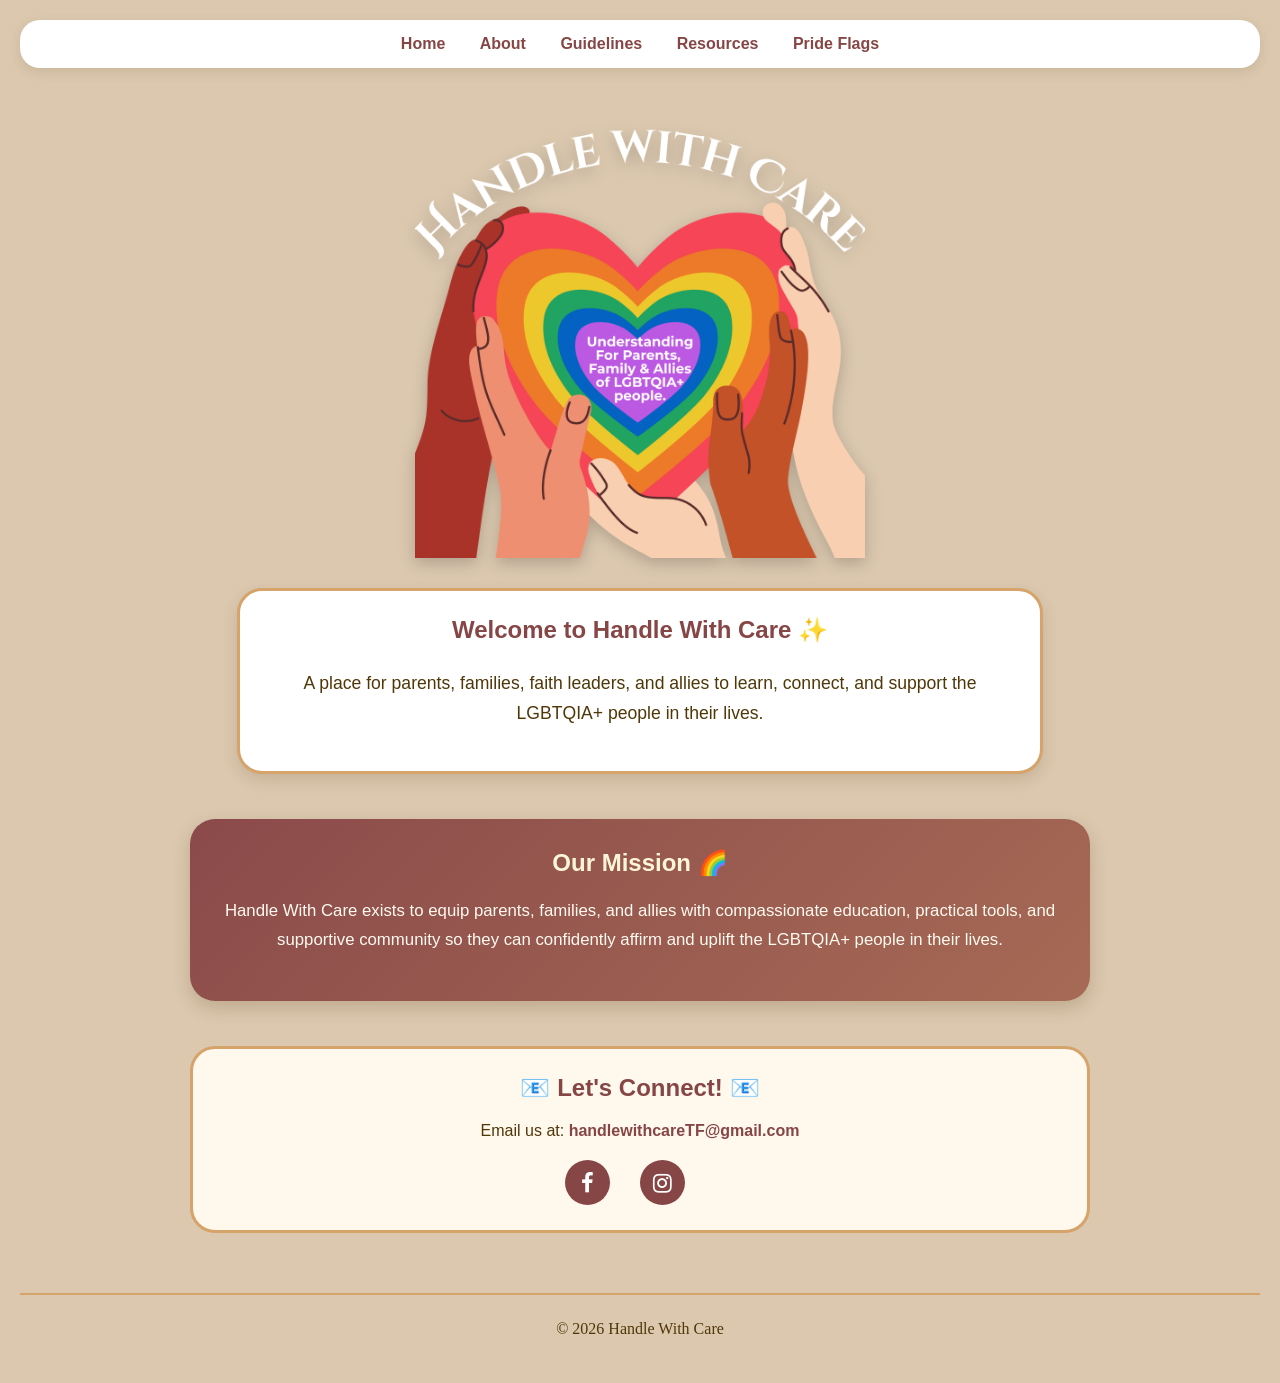
==== index.html @ 481fc2e7 "Had the folders incorrectly." ====
<!DOCTYPE html>
<html lang="en">
    <head>

<link rel="stylesheet" href="style.css">
<link rel="stylesheet" href="https://cdnjs.cloudflare.com/ajax/libs/font-awesome/4.7.0/css/font-awesome.min.css">
<title>Handle With Care</title>
</head>
    

<body>
<!-- This is where I will put an intro and 3 links. I also did some clean up to make it look prettier.-->

<header>

    <nav>
        <a href="index.html">Home</a>
        <a href="about.html">About</a>
        <a href="guidelines.html">Guidelines</a>
        <a href="favorites.html">Resources</a>
        <a href="facts.html">Pride Flags</a>
    </nav>

</header>

    <!--I didn't like what type of website I was building, and decided to start from scratch, I might 
    regret this decision, I might not!-->

    <!-- I did some research on the good old internet and looked up the code to change the color of my 
     font and the position of where the header is. It also took me a bit to fix it because
    some of the information was confusing so I had to play with it, which was a good experience!-->

    <!--I did more research for the website code and color numbers, I wanted to make something way better
    I probably spent way too much time and finding different lessons for code, but I want to use this website
    in the future. I am super excited!-->

    <main>

        <img 
        src="Handle with Care LOGO White.png" 
        class="logo"
        alt="Handle With Care Logo."
        >

        <section class="welcome">

            <h1>Welcome to Handle With Care ✨</h1>

            <p>
                A place for parents, families, faith leaders, and allies
                to learn, connect, and support the LGBTQIA+ people in their lives.
            </p>
        
        </section>

        <section class="mission">

            <h2>Our Mission 🌈</h2> <!--The emojis I would just open the emoji keyboard and google.-->

            <p>
                Handle With Care exists to equip parents, families, and allies
                with compassionate education, practical tools, and supportive
                community so they can confidently affirm and uplift the
                LGBTQIA+ people in their lives.
            </p>

        </section>

        <section class="contact">

            <h2>📧 Let's Connect! 📧</h2>

            <p>
                Email us at:
                <a href="mailto:handlewithcareTF@gmail.com">
                    handlewithcareTF@gmail.com
                </a>

            </p>

            <section class="socials">

                <a href="https://www.facebook.com/profile.php?id=61593696044257" class="fa fa-facebook"></a>
                
                <a href="https://www.instagram.com/handlewithcaretf/" class="fa fa-instagram"></a>

            </p>

        </section>

    </main>


     <footer>
        &copy; 2026 Handle With Care
    </footer>



    </body>
    </html>
---- style.css ----
/* this code was too simply and not looking the way that I would have preffered
it looked too bold and plain at the same time.

body{
    background-color: rgb(179, 165, 140);
}

p{
    font-family: cursive;
    text-align: center;
}

a:link{
    color:rgb(102, 45, 5);
}

a:visited{
    color:maroon;
}*/

/*I researched more code and meanings for my background and images to make the
page cleaner and prettier*/

/* Page Layout*/

body {
    background-color: #dbc8af;

    font-family: Arial, sans-serif;

    margin: 0;
    padding: 20px;

    color: rgb(80, 55, 8);
}

/* Navigation */

nav {
    text-align: center;
    margin-bottom: 30px;
    padding: 15px;

    background-color: #fff;
    border-radius: 20px;

    box-shadow: 0 4px 12px rgba(80, 55, 8, 0.12);
}

nav a {
    color: rgb(135, 70, 70);
    text-decoration: none;
    font-weight: bold;
    margin: 0 15px;

    transition: color 0.3s ease;
}

nav a:hover {
    color: #d1845c;
}

/* Headings */

h1 {
    color: rgb(135, 70, 70);
    text-align: center;
    margin-bottom: 25px;
}

h2 {
    color: rgb(135, 70, 70);
    text-align: center;
}

/* Home */

main {
    max-width: 900px;
    margin: 0 auto;
}

/* Logo */

.logo {
    display: block;

    width: 55%;
    max-width: 450px;
    height: auto;

    margin: 40px auto 25px;

    filter: drop-shadow(
        0 5px 8px rgba(0, 0, 0, 0.2)
    );
}

/* Welcome */

.welcome {
    text-align: center;

    max-width: 750px;

    margin: 30px auto 45px;

    padding: 25px;

    background-color: #ffffff;

    border: 3px solid #d6a36a;

    border-radius: 25px;

    box-shadow:
        0 6px 15px rgba(80, 55, 8, 0.15);
}

.welcome h1 {
    margin-top: 0;
}

.welcome p {
    color: rgb(80, 55, 8);

    font-size: 1.1rem;

    line-height: 1.7;
}

/* Mission Statement */

.mission {
    text-align: center;

    margin: 40px auto;

    padding: 30px;

    background: linear-gradient(
        135deg,
        #8b4a4a,
        #a66a55
    );

    border-radius: 25px;

    box-shadow:
        0 7px 18px rgba(80, 55, 8, 0.2);
}

.mission h2 {
    color: #fff5d7;
    margin-top: 0;
}

.mission p {
    color: #fffaf0;

    line-height: 1.7;

    font-size: 1.05rem;
}

/* Contact */

.contact {
    text-align: center;

    margin: 45px auto;

    padding: 25px;

    background-color: #fff8ed;

    border: 3px solid #d6a36a;

    border-radius: 25px;
}

.contact h2 {
    margin-top: 0;
}

.contact p > a {
    color: rgb(135, 70, 70);

    font-weight: bold;

    text-decoration: none;
}

.contact p > a:hover {
    color: #d1845c;

    text-decoration: underline;
}

/* About */

.intro {
    color: rgb(80, 55, 8);

    text-align: center;

    max-width: 850px;

    margin: 15px auto;

    line-height: 1.6;
}

/* Team member cards */

.person {
    display: flex;

    align-items: center;

    gap: 30px;

    max-width: 900px;

    margin: 35px auto;

    padding: 25px;

    background-color: #ffffff;

    border: 3px solid #d6a36a;

    border-radius: 25px;

    box-shadow:
        0 6px 15px rgba(80, 55, 8, 0.15);

    transition:
        transform 0.3s ease,
        box-shadow 0.3s ease;
}

/* Alternate card direction */

.person:nth-of-type(even) {
    flex-direction: row-reverse;

    border-color: #9b6b6b;
}

/* Team member pictures */

.person img {
    width: 160px;
    height: 160px;

    object-fit: cover;

    border-radius: 50%;

    border: 5px solid white;

    box-shadow:
        0 0 0 4px #d6a36a,
        0 5px 12px rgba(0, 0, 0, 0.2);

    flex-shrink: 0;

    transition:
        transform 0.3s ease;
}

/* Team card hover */

.person:hover {
    transform: translateY(-5px);

    box-shadow:
        0 10px 22px rgba(80, 55, 8, 0.2);
}

.person:hover img {
    transform: rotate(3deg) scale(1.05);
}

/* Team member text */

.person p {
    flex: 1;

    margin: 0;

    color: rgb(80, 55, 8);

    line-height: 1.7;
}

/* Team member names */

.person strong {
    display: block;

    color: rgb(135, 70, 70);

    font-size: 1.5rem;

    margin-bottom: 10px;
}

/* Resources */

.resources {
    max-width: 900px;

    margin: 0 auto;
}

/* Resource introduction */

.resource-intro {
    max-width: 750px;

    margin: 20px auto 40px;

    text-align: center;

    color: rgb(80, 55, 8);

    line-height: 1.7;

    font-size: 1.05rem;
}

/* Resource cards */

.resource-card {
    margin: 30px auto;

    padding: 25px;

    background-color: #ffffff;

    border: 3px solid #d6a36a;

    border-radius: 25px;

    box-shadow:
        0 6px 15px rgba(80, 55, 8, 0.15);

    transition:
        transform 0.3s ease,
        box-shadow 0.3s ease;
}

/* Alternate card colors */

.resource-card:nth-of-type(odd) {
    border-color: #d6a36a;
}

.resource-card:nth-of-type(even) {
    border-color: #9b6b6b;
}

/* Resource card hover */

.resource-card:hover {
    transform: translateY(-5px);

    box-shadow:
        0 10px 22px rgba(80, 55, 8, 0.2);
}

/* Organization names */

.resource-card h2 {
    margin-top: 0;

    margin-bottom: 15px;

    text-align: center;
}

.resource-card h2 a {
    color: rgb(135, 70, 70);

    text-decoration: none;
}

.resource-card h2 a:hover {
    color: #d1845c;
}

/* Resource descriptions */

.resource-card p {
    color: rgb(80, 55, 8);

    line-height: 1.7;
}

/* Resource Logos */

.cfc-logo {
    display: block;
    width: 25%;
    max-width: 300px;
    height: auto;

    margin: 40px auto 25px;

    filter: drop-shadow(
        0 5px 8px rgba(0, 0, 0, 0.2)
    );
}

.qc-logo {
    display: block;
    width: 30%;
    height: auto;
    margin: 40px auto 25px;
    filter: drop-shadow(
        0 5px 8px rgba(0, 0, 0, 0.2)
    );
}

.sip-logo {
    display: block;
    width: 30%;
    height: auto;
    margin: 40px auto 25px;
    filter: drop-shadow(
        0 5px 8px rgba(0, 0, 0, 0.2)
    );
}

.ta-logo {
    display: block;
    width: 30%;
    height: auto;
    margin: 40px auto 25px;
    filter: drop-shadow(
        0 5px 8px rgba(0, 0, 0, 0.2)
    );
}

.stip-logo {
    display: block;
    width: 30%;
    height: auto;
    margin: 40px auto 25px;
    filter: drop-shadow(
        0 5px 8px rgba(0, 0, 0, 0.2)
    );
}

.md-logo {
    display: block;
    width: 40%;
    height: auto;
    margin: 40px auto 25px;
    filter: drop-shadow(
        0 5px 8px rgba(0, 0, 0, 0.2)
    );
}

/* Guidelines List */

.guideline-list {
    max-width: 750px;

    margin: 40px auto;

    padding: 25px 40px;

    background-color: #ffffff;

    border: 3px solid #d6a36a;

    border-radius: 25px;

    box-shadow:
        0 6px 15px rgba(80, 55, 8, 0.15);

    color: rgb(80, 55, 8);

    line-height: 1.8;

    text-align: center;

    list-style-position: inside;
}

.guideline-list li {
    margin-bottom: 10px;

    text-align: center;
}

.guideline-list li:last-child {
    margin-bottom: 0;
}

/* Guidelines Table */

.guidelines-table {
    width: 90%;

    max-width: 900px;

    margin: 40px auto;

    border-collapse: collapse;

    background-color: #ffffff;

    border: 3px solid #d6a36a;

    border-radius: 20px;

    overflow: hidden;

    box-shadow:
        0 6px 15px rgba(135, 70, 70, 0.15);

    color: rgb(80, 55, 8);
}

.guidelines-table th {
    background-color: rgb(135, 70, 70);

    color: #fff5d7;

    padding: 15px;

    text-align: center;

    font-size: 1.1rem;
}

.guidelines-table td {
    padding: 15px;

    text-align: center;

    line-height: 1.6;

    border-top: 1px solid #d6a36a;
}

.guidelines-table tr:nth-child(even) {
    background-color: #fff8ed;
}

.guidelines-table tr:hover {
    background-color: #f3e3d1;
}

/* Visit buttons */

.resource-card .visit {
    text-align: center;

    margin-top: 20px;
}

.resource-card .visit a {
    display: inline-block;

    padding: 10px 18px;

    background-color: rgb(135, 70, 70);

    color: white;

    border-radius: 20px;

    text-decoration: none;

    font-weight: bold;

    transition:
        background-color 0.3s ease,
        transform 0.2s ease;
}

.resource-card .visit a:hover {
    background-color: #d1845c;

    transform: scale(1.05);
}

/* Core Values */

.core-values {
    text-align: center;
}

.core-values h2 {
    text-align: center;
}

.core-values ul {
    display: inline-block;

    text-align: left;

    margin: 0 auto;

    padding-left: 40px;

    line-height: 1.8;
}

/*Pride Flags Table */

.prideflags-table {
    width: 90%;

    max-width: 900px;

    margin: 40px auto;

    border-collapse: separate;

    background-color: #ffffff;

    border: 3px solid #d6a36a;

    border-radius: 20px;

    overflow: hidden;

    box-shadow:
        0 6px 15px rgba(135, 70, 70, 0.15);

    color: rgb(80, 55, 8);
}

.prideflags-table img {
    display: block;
     width: 180px;
     height: 110px;

    object-fit: cover;

    margin: 0 auto 10px;

    border-radius: 8px;

    border: 3px solid white;

    box-shadow:
        0 3px 8px rgba(0, 0, 0, 0.18);
}

.prideflags-table th {
    background-color: rgb(135, 70, 70);

    color: #fff5d7;

    padding: 18px;

    text-align: center;

    font-size: 1.1rem;
}

.prideflags-table td {
    padding: 20px;

    text-align: center;

    vertical-align: middle;

    line-height: 1.6;

    border-top: 1px solid #d6a36a;
}

.prideflags-table tr:nth-child(even) {
    background-color: #fff8ed;
}

.prideflags-table tr:hover {
    background-color: #f3e3d1;
}

.prideflags-table td:first-child {
    width: 30%;
    
    font-weight: bold;

    color: rgba(135, 70, 70);

    font-size: 1.05rem;
}

.prideflags-table td:last-child {
    text-align: left;

    width: 70%;
}

/* Allies Section */

.allies-section {
    max-width: 700px;

    margin: 45px auto;

    padding: 30px;

    background-color: #ffffff;

    border: 3px solid #d6a36a;

    border-radius: 25px;

    box-shadow: 
        0 6px 15px rgba(80, 55, 8, 0.15);

    text-align: center;
}

.allies-section h2 {
    margin-top: 0;

    margin-bottom: 25px;

    color: rgb(135, 70, 70);
}

.ally-flag {
    display: block;

    width: 220px;
    height: auto;

    margin: 0 auto 25px;

    border-radius: 10px;

    border: 3px solid white;

    box-shadow: 
        0 4px 10px rgba(0, 0, 0, 0.18);
}

.allies-section p {
    max-width: 600px;

    margin: 0 auto;

    color: rgb(80, 55, 8);

    line-height: 1.7;

    font-size: 1.05rem;
}

/* Icons for Socials */

.socials {
    display: flex;

    justify-content: center;

    gap: 30px;

    margin-top: 20px;
}

.socials a {
    display: flex;

    align-items: center;
    justify-content: center;

    width: 45px;
    height: 45px;

    background-color: rgb(135, 70, 70);

    color: white;

    border-radius: 50%;

    text-decoration: none;

    font-size: 22px;

    transition: 
    background-color 0.3s ease,
    transform 0.2s ease;
}

.socials a:hover {
    background-color: #d1845c;

    transform: translate(-3px);
}

/* Footer */

footer {
    text-align: center;

    color: rgb(80, 55, 8);

    font-family: cursive;

    margin-top: 60px;

    padding: 25px;

    border-top: 2px solid #d6a36a;
}

/* Phone App */

@media (max-width: 600px) {

    body {
        padding: 10px;
    }

    /* Phone Navigation */

    nav a {
        display: inline-block;

        margin: 5px 8px;
    }

    /* Phone Home Logo */

    .logo {
        width: 75%;
    }

    /* Phone Home Sections */

    .welcome,
    .mission,
    .contact {
        margin-left: 10px;

        margin-right: 10px;

        padding: 20px;
    }

    /* Phone Team Cards */

    .person,
    .person:nth-of-type(even) {
        flex-direction: column;

        text-align: center;
    }

    .person img {
        width: 140px;

        height: 140px;
    }

    .person p {
        text-align: center;
    }

    /* Phone Resource Cards */

    .resources {
        padding: 0 10px;
    }

    .resource-card {
        padding: 20px;
    }

    /* Phone Guidelines List */

    .guideline-list {
        padding: 20px 30px;
    }

    /* Phone Guidelines Table */

    .guidelines-table {
        width: 100%;

        font-size: 0.9rem;
    }

    .guidelines-table th,
    .guidelines-table td {
        padding: 10px;
    }

}
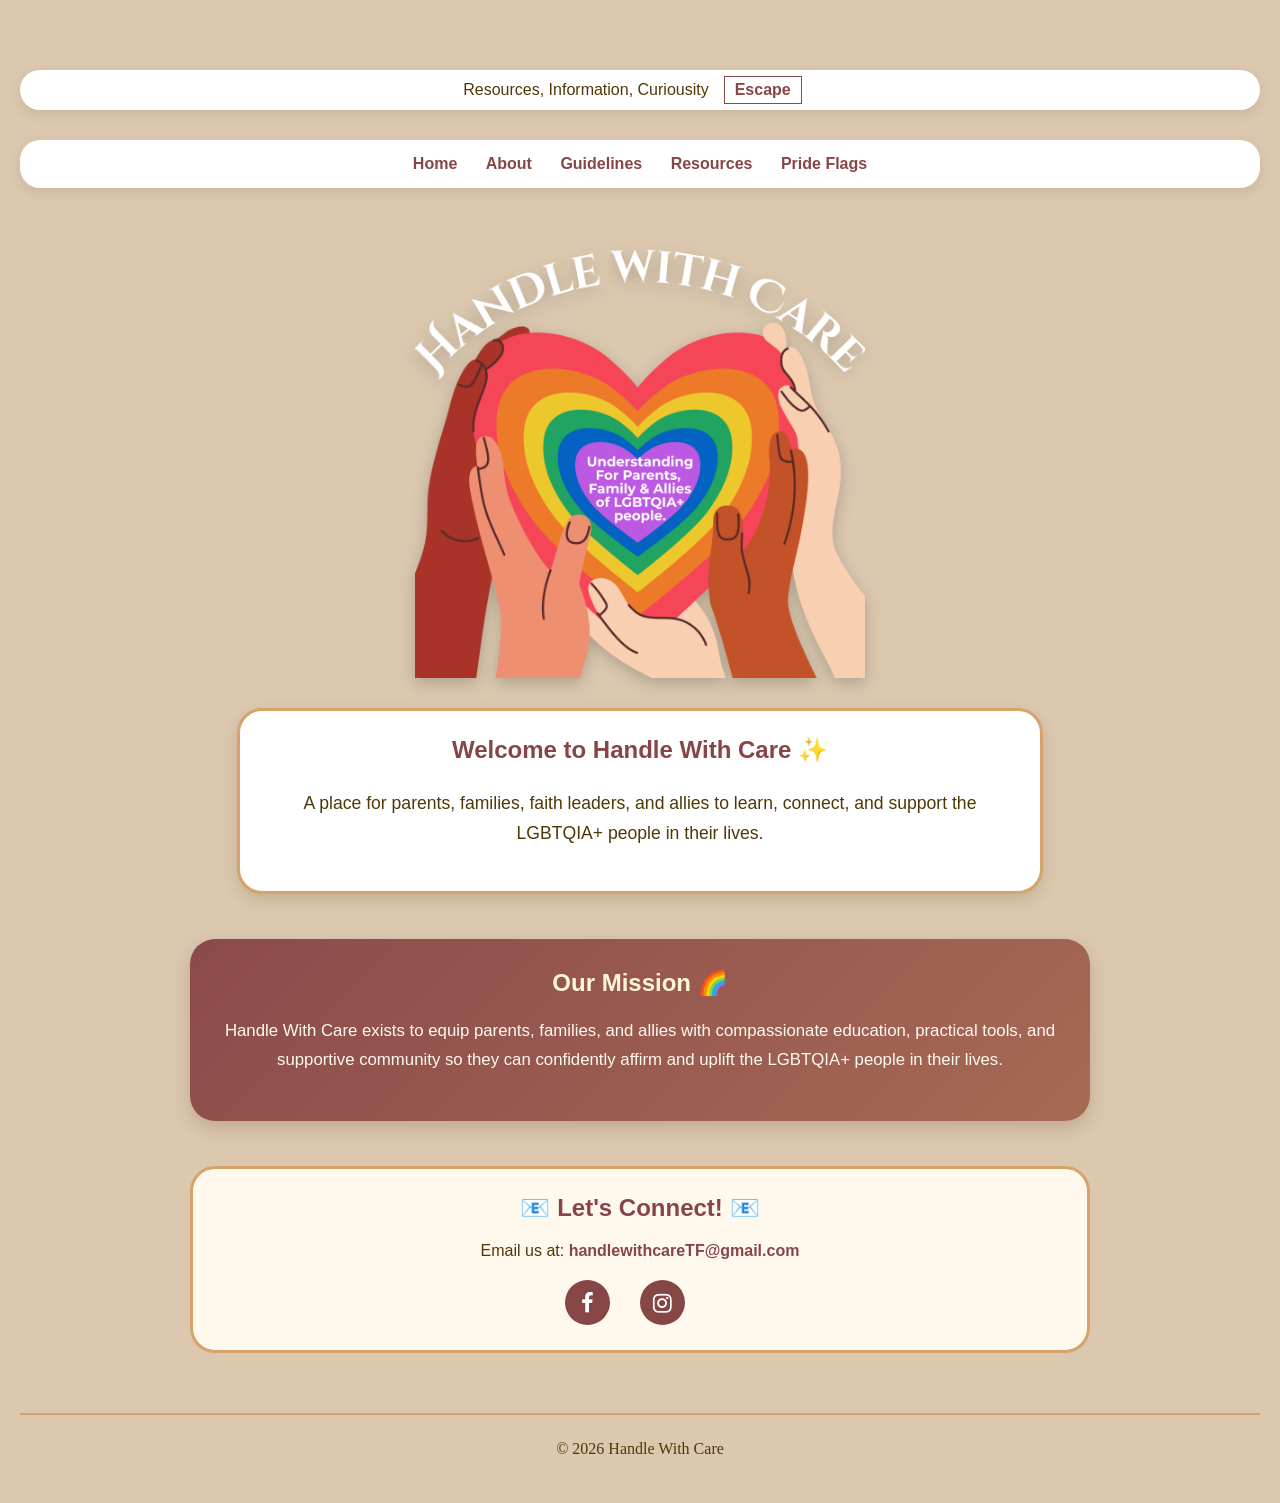
==== commit cd7ac225: "Added button and husband title" ====
--- a/index.html
+++ b/index.html
@@ -13,7 +13,12 @@
 
 <header>
 
-    <nav>
+    <nav class="top-bar">
+        <p>Resources, Information, Curiousity</p>
+        <a href="https://www.google.com/" class="escape-button">Escape</a>
+    </nav>
+
+    <nav class="main-nav">
         <a href="index.html">Home</a>
         <a href="about.html">About</a>
         <a href="guidelines.html">Guidelines</a>
--- a/style.css
+++ b/style.css
@@ -29,7 +29,8 @@
     font-family: Arial, sans-serif;
 
     margin: 0;
-    padding: 20px;
+
+    padding: 70px 20px 20px 20px;
 
     color: rgb(80, 55, 8);
 }
@@ -38,10 +39,13 @@
 
 nav {
     text-align: center;
+
     margin-bottom: 30px;
+
     padding: 15px;
 
     background-color: #fff;
+
     border-radius: 20px;
 
     box-shadow: 0 4px 12px rgba(80, 55, 8, 0.12);
@@ -49,8 +53,11 @@
 
 nav a {
     color: rgb(135, 70, 70);
+
     text-decoration: none;
+
     font-weight: bold;
+
     margin: 0 15px;
 
     transition: color 0.3s ease;
@@ -60,16 +67,57 @@
     color: #d1845c;
 }
 
+/* Escape Button/Bar */ /* Note to self, z-index means that it stay at the top of the page Taylor, you need it! */
+
+.top-bar {
+    display: flex;
+
+    justify-content: center;
+
+    align-items: center;
+
+    padding: 6px 20px;
+
+    background-color: #ffffff;
+}
+
+
+.top-bar p {
+    margin: 0;
+}
+
+.escape-button {
+    border: 1px solid #8b4a4a;
+
+    padding: 4px 10px;
+
+    text-decoration: none;
+}
+
+.main-nav {
+    margin-top: 15px;
+
+    text-align: center;
+}
+
+.main-nav a {
+    margin: 0 12px;
+
+    text-decoration: none;
+}
 /* Headings */
 
 h1 {
     color: rgb(135, 70, 70);
-    text-align: center;
+
+    text-align: center;
+
     margin-bottom: 25px;
 }
 
 h2 {
     color: rgb(135, 70, 70);
+
     text-align: center;
 }
 
@@ -77,6 +125,7 @@
 
 main {
     max-width: 900px;
+
     margin: 0 auto;
 }
 
@@ -86,7 +135,9 @@
     display: block;
 
     width: 55%;
+
     max-width: 450px;
+
     height: auto;
 
     margin: 40px auto 25px;
@@ -152,6 +203,7 @@
 
 .mission h2 {
     color: #fff5d7;
+
     margin-top: 0;
 }
 
@@ -403,8 +455,11 @@
 
 .cfc-logo {
     display: block;
+
     width: 25%;
+
     max-width: 300px;
+
     height: auto;
 
     margin: 40px auto 25px;
@@ -416,9 +471,13 @@
 
 .qc-logo {
     display: block;
+
     width: 30%;
+
     height: auto;
+
     margin: 40px auto 25px;
+
     filter: drop-shadow(
         0 5px 8px rgba(0, 0, 0, 0.2)
     );
@@ -426,9 +485,13 @@
 
 .sip-logo {
     display: block;
+
     width: 30%;
+
     height: auto;
+
     margin: 40px auto 25px;
+
     filter: drop-shadow(
         0 5px 8px rgba(0, 0, 0, 0.2)
     );
@@ -436,9 +499,13 @@
 
 .ta-logo {
     display: block;
+
     width: 30%;
+
     height: auto;
+
     margin: 40px auto 25px;
+
     filter: drop-shadow(
         0 5px 8px rgba(0, 0, 0, 0.2)
     );
@@ -446,9 +513,13 @@
 
 .stip-logo {
     display: block;
+
     width: 30%;
+
     height: auto;
+
     margin: 40px auto 25px;
+
     filter: drop-shadow(
         0 5px 8px rgba(0, 0, 0, 0.2)
     );
@@ -456,9 +527,13 @@
 
 .md-logo {
     display: block;
+
     width: 40%;
+
     height: auto;
+
     margin: 40px auto 25px;
+
     filter: drop-shadow(
         0 5px 8px rgba(0, 0, 0, 0.2)
     );
